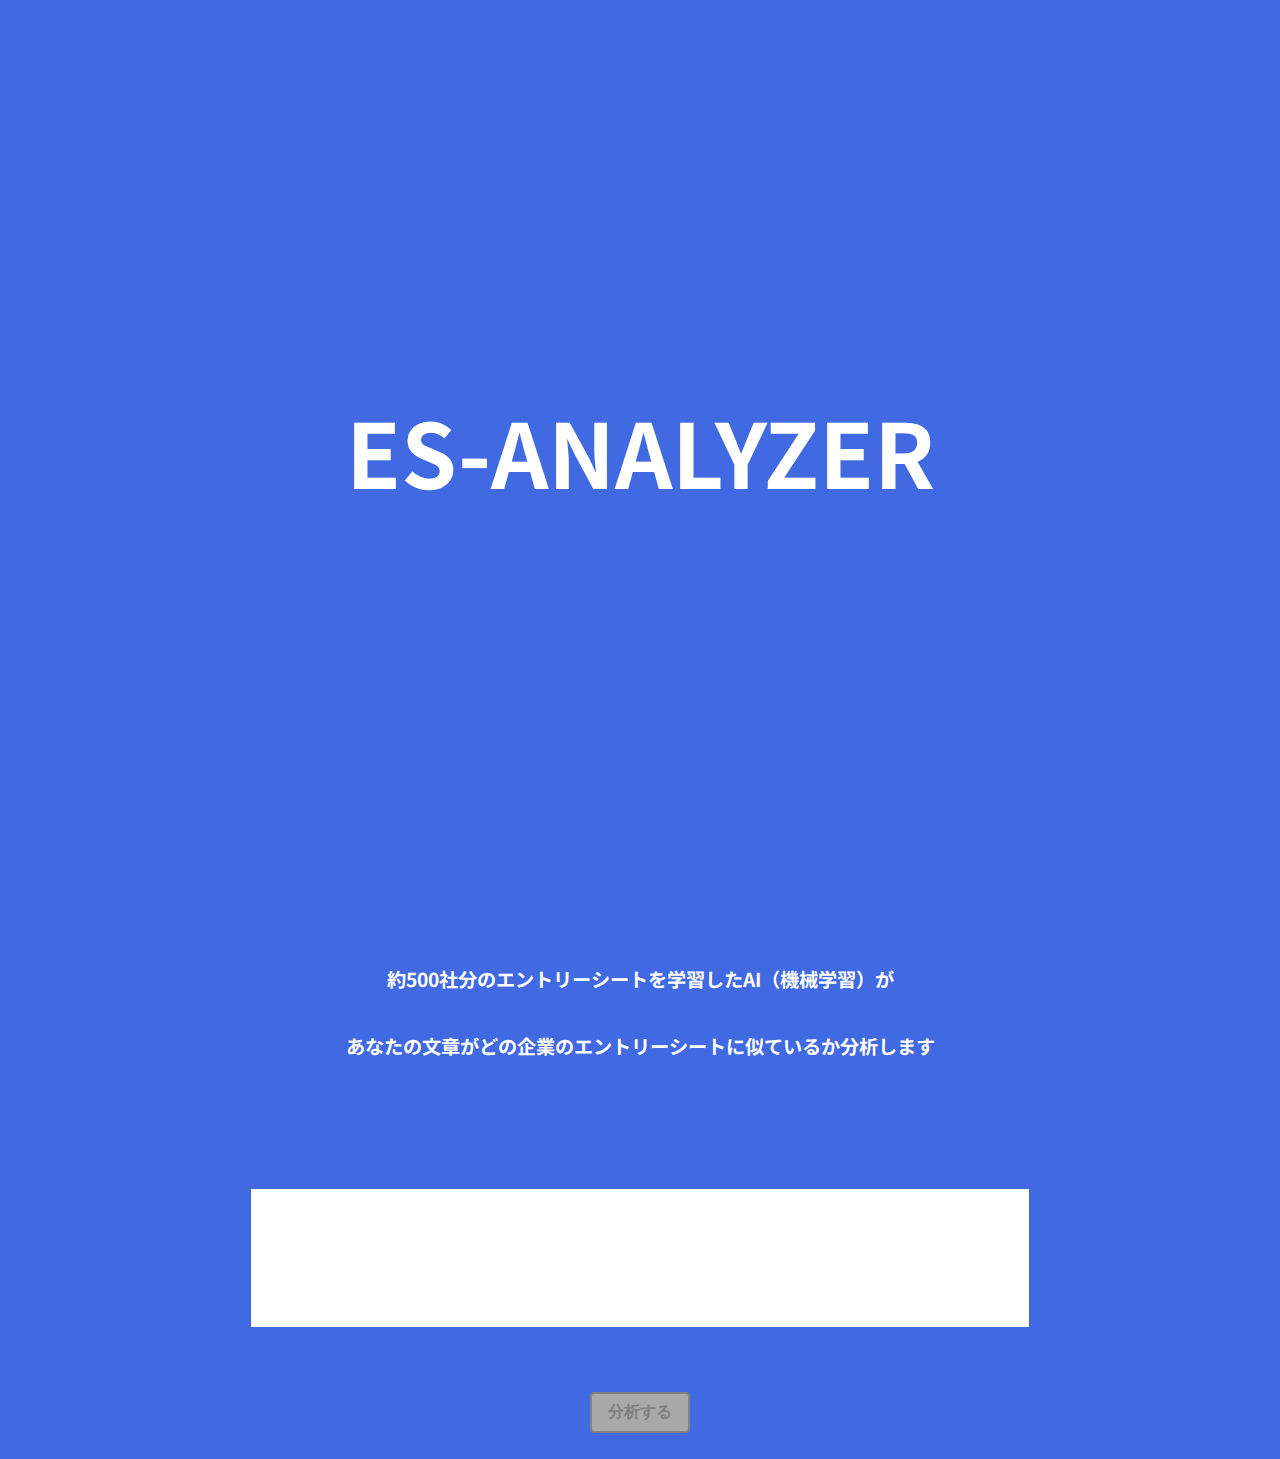
==== index.html @ 3f1da096 "ツイートボタンの追加" ====
<!DOCTYPE html>
<html lang="jp">

<head>
    <meta charset="UTF-8">
    <meta name="viewport" content="width=device-width, initial-scale=1.0">
    <script src="elm.js"></script>

    <link rel="stylesheet" href="style.css">
    <link href="https://fonts.googleapis.com/css?family=Noto+Sans+JP&display=swap" rel="stylesheet">
    <title>ES-Analyzer</title>
</head>

<body>
    <main></main>
    <script>
        var app = Elm.Main.init({
            node: document.querySelector('main')
        })
    </script>
</body>

</html>
---- style.css ----
html {
    font-family: 'Noto Sans JP', sans-serif;
    background-color: royalblue;
}

body {
    margin: 0;
    padding: 0;
    min-width: 300px;
}

h1 {
    height: 100vh;
    margin: 0;
    color: white;
}

@media screen and (max-width: 780px) {
    h1 {
        font-size: 10vw;
    }

    #heed {
        font-size: 2vw;
    }

    #description {
        font-size: 3vw;
    }

    #ranking {
        font-size: 4vw;
    }
}

@media screen and (min-width: 780px) and (max-width: 1200px) {
    h1 {
        font-size: 10vw;
    }

    #description {
        font-size: 2.5vw;
    }

    #ranking {
        font-size: 4.5vw;
    }

}

@media screen and (min-width: 1200px) {
    h1 {
        font-size: 7vw;
    }

    #description {
        font-size: 1.5vw;
        margin-bottom: 5%;
    }

    #ranking {
        font-size: 1vw;
    }
}

#description {
    height: 25vh;
    font-weight: bold;
    color: white;
}



#inputForm {
    height: 30vh;
    font-size: 2vw;
    background-color: royalblue;
}

textarea {
    width: 60vw;
    height: 20vh;
    border: 3px solid white;
    resize: none;
}

.center {
    display: flex;
    align-items: center;
    justify-content: center;
    flex-direction: column;
    width: 100%;
}

li {
    list-style: none;
}

button {
    display: inline-block;
    max-width: 300px;
    text-align: left;
    border: 2px solid white;
    font-size: 16px;
    color: white;
    background-color: royalblue;
    text-decoration: none;
    font-weight: bold;
    padding: 8px 16px;
    border-radius: 4px;
    transition: .4s;
}

button:hover {
    background-color: white;
    border-color: white;
    color: royalblue;
}

button:disabled {
    border-color: grey;
    color: grey;
    background-color: darkgray;
}

#analyzeButton {
    margin-top: 40%;
}

#tweetButton {
    margin: 5%;
    text-decoration: none;
    display: inline-block;
    max-width: 300px;
    text-align: left;
    border: 2px solid white;
    font-size: 16px;
    color: white;
    background-color: royalblue;
    text-decoration: none;
    font-weight: bold;
    padding: 8px 16px;
    border-radius: 4px;
    transition: .4s;

}

#tweetButton:hover {
    background-color: white;
    border-color: white;
    color: royalblue;
}

#tweetButton:disabled {
    border-color: grey;
    color: grey;
    background-color: darkgray;
}

#ranking {
    font-weight: bold;
    color: white;
}

#loader {
    font-size: 3vw;
    font-weight: bold;
    height: 20vw;
    color: white;
}

#result {
    animation: fadeIn 1s ease 0s 1 normal;
    -webkit-animation: fadeIn 1s ease 0s 1 normal;
}

@keyframes fadeIn {
    0% {
        opacity: 0
    }

    100% {
        opacity: 1
    }
}

@-webkit-keyframes fadeIn {
    0% {
        opacity: 0
    }

    100% {
        opacity: 1
    }
}
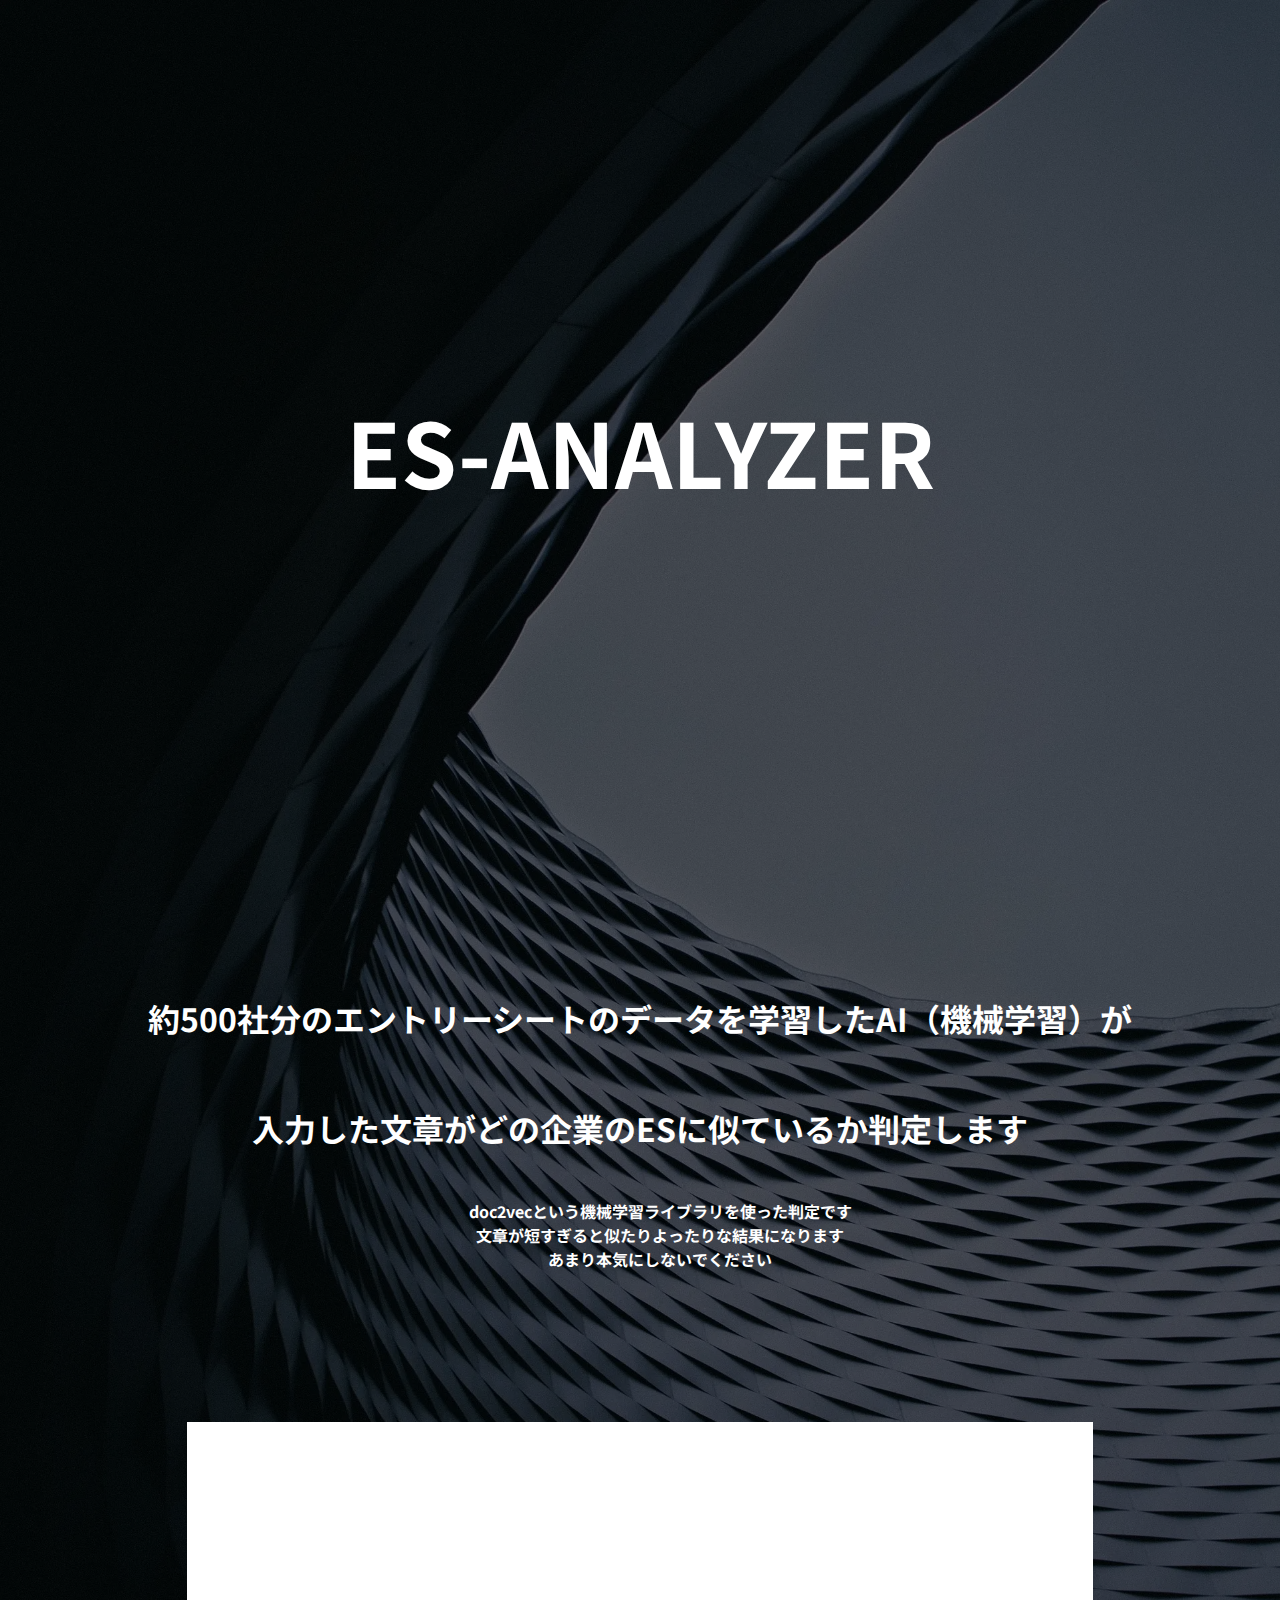
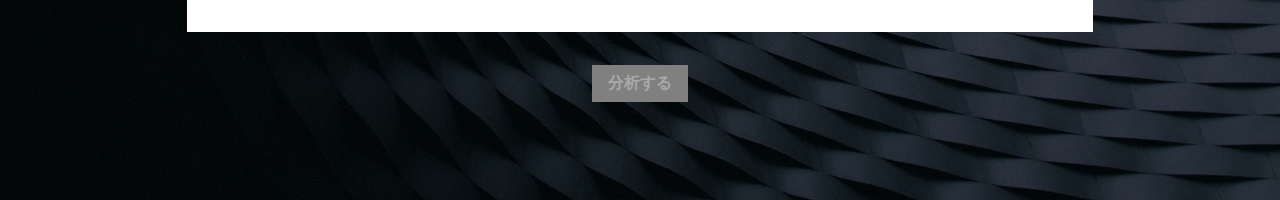
==== commit e07e8ced: "lang属性の削除" ====
--- a/index.html
+++ b/index.html
@@ -1,5 +1,5 @@
 <!DOCTYPE html>
-<html lang="jp">
+<html>
 
 <head>
     <meta charset="UTF-8">
@@ -8,7 +8,29 @@
 
     <link rel="stylesheet" href="style.css">
     <link href="https://fonts.googleapis.com/css?family=Noto+Sans+JP&display=swap" rel="stylesheet">
+    <link rel="shortcut icon" href="res/es.png" type="image/png">
     <title>ES-Analyzer</title>
+    <meta property="og:url" content="https://es-analyzer.com/">
+    <meta property="og:title" content="ES-Analyzer">
+    <meta property="og:type" content="website">
+    <meta property="og:description" content="AI（機械学習）であなたのESを分析">
+    <meta property="og:image" content="https://fumi-001.s3-ap-northeast-1.amazonaws.com/esss.png" />
+    <meta name="twitter:card" content="summary" />
+    <meta name="twitter:site" content="@adoring_onion" />
+
+    <!-- Global site tag (gtag.js) - Google Analytics -->
+    <script async src="https://www.googletagmanager.com/gtag/js?id=UA-147049916-1"></script>
+    <script>
+        window.dataLayer = window.dataLayer || [];
+
+        function gtag() {
+            dataLayer.push(arguments);
+        }
+        gtag('js', new Date());
+
+        gtag('config', 'UA-147049916-1');
+    </script>
+
 </head>
 
 <body>
--- a/style.css
+++ b/style.css
@@ -1,195 +1,224 @@
 html {
-    font-family: 'Noto Sans JP', sans-serif;
-    background-color: royalblue;
+  font-family: "Noto Sans JP", sans-serif;
+  background-image: url("res/back.png");
 }
 
 body {
-    margin: 0;
-    padding: 0;
-    min-width: 300px;
+  margin: 0;
+  padding: 0;
+  min-width: 300px;
+  background-color: rgba(0, 0, 0, 0.6);
 }
 
 h1 {
-    height: 100vh;
-    margin: 0;
-    color: white;
+  height: 100vh;
+  margin: 0;
+  color: white;
+  background: url(res\photo-1546349851-64285be8e9fa.jpg);
+}
+@media screen and (max-width: 1000px) {
+  html {
+    background-image: url("res/back.webp");
+    background-size: cover;
+  }
+}
+
+@media screen and (min-width: 1000px) {
+  html {
+    background-image: url("res/back-large.webp");
+    background-size: cover;
+  }
 }
 
 @media screen and (max-width: 780px) {
-    h1 {
-        font-size: 10vw;
-    }
-
-    #heed {
-        font-size: 2vw;
-    }
-
-    #description {
-        font-size: 3vw;
-    }
-
-    #ranking {
-        font-size: 4vw;
-    }
+  h1 {
+    font-size: 10vw;
+  }
+
+  #heed {
+    font-size: 2vw;
+  }
+
+  #description {
+    font-size: 3vw;
+  }
+
+  textarea {
+    width: 100%;
+  }
+
+  #ranking {
+    font-size: 4vw;
+  }
 }
 
 @media screen and (min-width: 780px) and (max-width: 1200px) {
-    h1 {
-        font-size: 10vw;
-    }
-
-    #description {
-        font-size: 2.5vw;
-    }
-
-    #ranking {
-        font-size: 4.5vw;
-    }
-
+  h1 {
+    font-size: 10vw;
+  }
+
+  #description {
+    font-size: 2.5vw;
+  }
+  textarea {
+    width: 100%;
+  }
+
+  #ranking {
+    font-size: 4.5vw;
+  }
 }
 
 @media screen and (min-width: 1200px) {
-    h1 {
-        font-size: 7vw;
-    }
-
-    #description {
-        font-size: 1.5vw;
-        margin-bottom: 5%;
-    }
-
-    #ranking {
-        font-size: 1vw;
-    }
+  h1 {
+    font-size: 7vw;
+  }
+
+  #desc {
+    font-size: 2.5vw;
+  }
+
+  #desc2 {
+    font-size: 2.5vw;
+  }
+
+  #heep {
+    font-size: 1.5vw;
+  }
+
+  textarea {
+    width: 70%;
+  }
+
+  #ranking {
+    font-size: 1vw;
+  }
 }
 
 #description {
-    height: 25vh;
-    font-weight: bold;
-    color: white;
-}
-
-
-
+  height: 50vh;
+  font-weight: bold;
+  color: white;
+}
+#heed {
+  text-align: center;
+}
 #inputForm {
-    height: 30vh;
-    font-size: 2vw;
-    background-color: royalblue;
+  height: 50vh;
+  font-size: 2vw;
 }
 
 textarea {
-    width: 60vw;
-    height: 20vh;
-    border: 3px solid white;
-    resize: none;
+  height: 30%;
+  min-height: 200px;
+  border: 3px solid white;
+  resize: none;
 }
 
 .center {
-    display: flex;
-    align-items: center;
-    justify-content: center;
-    flex-direction: column;
-    width: 100%;
+  display: flex;
+  align-items: center;
+  justify-content: center;
+  flex-direction: column;
+  width: 100%;
 }
 
 li {
-    list-style: none;
-}
-
-button {
-    display: inline-block;
-    max-width: 300px;
-    text-align: left;
-    border: 2px solid white;
-    font-size: 16px;
-    color: white;
-    background-color: royalblue;
-    text-decoration: none;
-    font-weight: bold;
-    padding: 8px 16px;
-    border-radius: 4px;
-    transition: .4s;
-}
-
-button:hover {
-    background-color: white;
-    border-color: white;
-    color: royalblue;
-}
-
-button:disabled {
-    border-color: grey;
-    color: grey;
-    background-color: darkgray;
+  list-style: none;
+}
+
+/* button {
+  display: inline-block;
+  max-width: 300px;
+  text-align: left;
+  border: 2px solid white;
+  font-size: 16px;
+  color: white;
+  text-decoration: none;
+  font-weight: bold;
+  padding: 8px 16px;
+  transition: 0.4s;
+} */
+
+#analyzeButton:disabled {
+  background-color: grey;
+  color: darkgrey;
+  border: darkgrey;
 }
 
 #analyzeButton {
-    margin-top: 40%;
+  max-width: 300px;
+  text-decoration: none;
+  display: inline-block;
+  border: 2px solid white;
+  font-size: 16px;
+  font-weight: bold;
+  color: white;
+  transition: 0.4s;
+  padding: 8px 16px;
+  background-color: rgba(0, 0, 0, 0);
+}
+
+#analyzeButton:hover {
+  background-color: white;
+  color: rgba(0, 0, 0, 0);
 }
 
 #tweetButton {
-    margin: 5%;
-    text-decoration: none;
-    display: inline-block;
-    max-width: 300px;
-    text-align: left;
-    border: 2px solid white;
-    font-size: 16px;
-    color: white;
-    background-color: royalblue;
-    text-decoration: none;
-    font-weight: bold;
-    padding: 8px 16px;
-    border-radius: 4px;
-    transition: .4s;
-
+  margin: 5%;
+  text-decoration: none;
+  display: inline-block;
+  max-width: 300px;
+  text-align: left;
+  border: 2px solid white;
+  font-size: 16px;
+  color: white;
+  text-decoration: none;
+  font-weight: bold;
+  padding: 8px 16px;
+  transition: 0.4s;
 }
 
 #tweetButton:hover {
-    background-color: white;
-    border-color: white;
-    color: royalblue;
+  border-color: white;
 }
 
 #tweetButton:disabled {
-    border-color: grey;
-    color: grey;
-    background-color: darkgray;
 }
 
 #ranking {
-    font-weight: bold;
-    color: white;
+  font-weight: bold;
+  color: white;
 }
 
 #loader {
-    font-size: 3vw;
-    font-weight: bold;
-    height: 20vw;
-    color: white;
+  font-size: 10vw;
+  font-weight: bold;
+  height: 100vh;
+  color: white;
 }
 
 #result {
-    animation: fadeIn 1s ease 0s 1 normal;
-    -webkit-animation: fadeIn 1s ease 0s 1 normal;
+  animation: fadeIn 1s ease 0s 1 normal;
+  -webkit-animation: fadeIn 1s ease 0s 1 normal;
 }
 
 @keyframes fadeIn {
-    0% {
-        opacity: 0
-    }
-
-    100% {
-        opacity: 1
-    }
+  0% {
+    opacity: 0;
+  }
+
+  100% {
+    opacity: 1;
+  }
 }
 
 @-webkit-keyframes fadeIn {
-    0% {
-        opacity: 0
-    }
-
-    100% {
-        opacity: 1
-    }
-}+  0% {
+    opacity: 0;
+  }
+
+  100% {
+    opacity: 1;
+  }
+}
